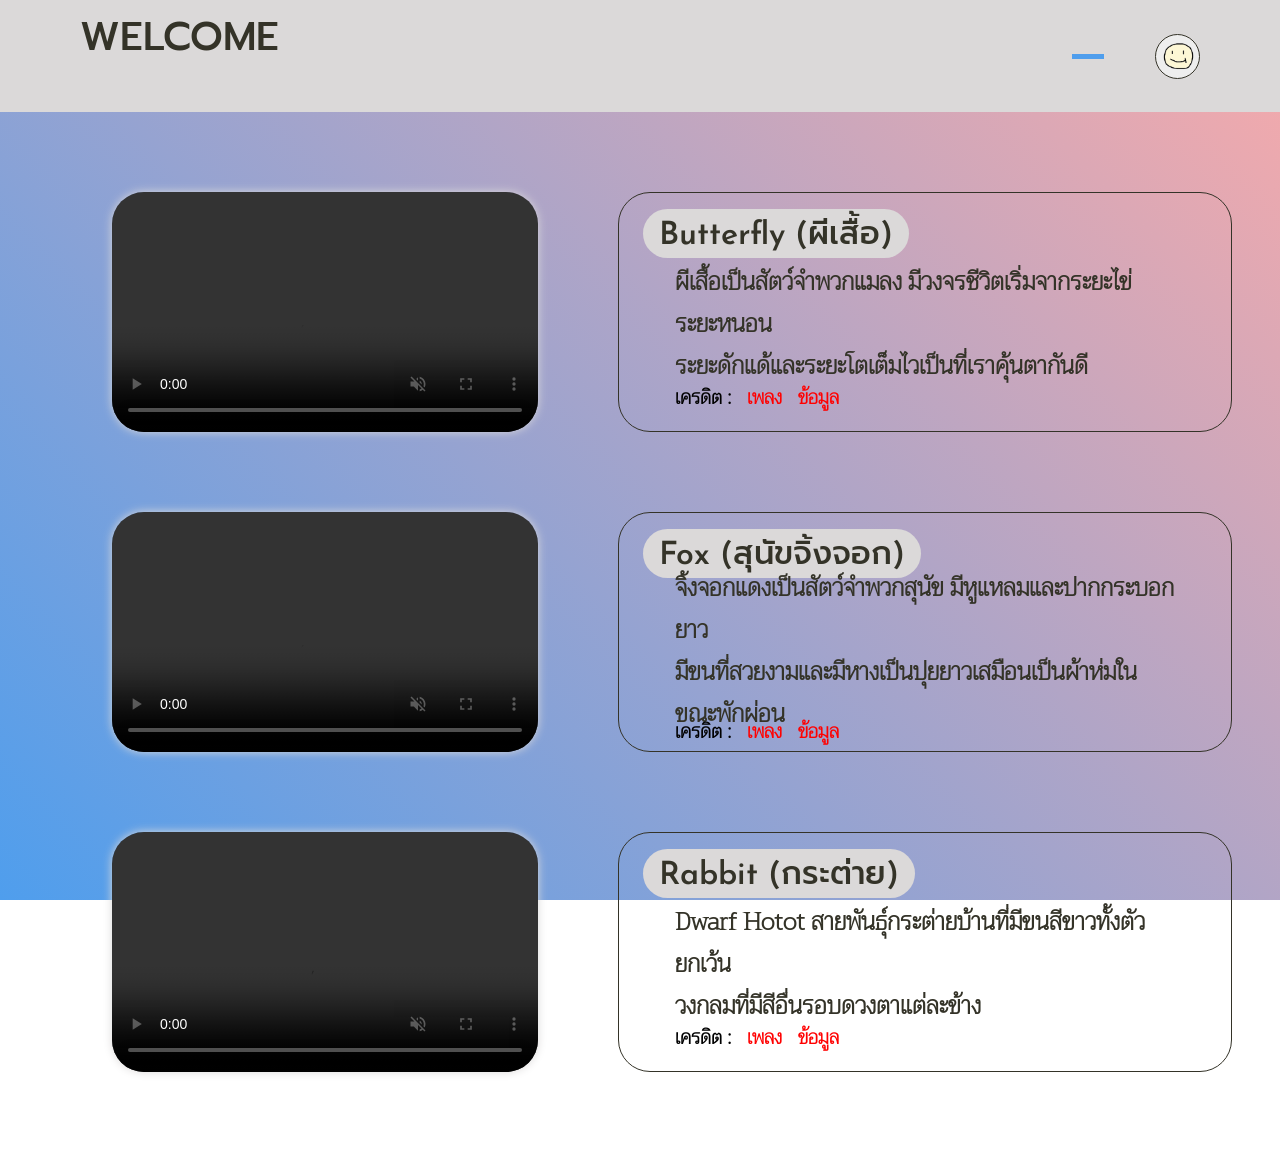
==== open/animation.html @ c4e8a7df "add new" ====
<!DOCTYPE html>
<html lang="eng">

<head>
    <title> KAPRIKORN </title>
    <meta charset="UTF-8">
    <meta http-equiv="X-UA-Compatible" content="IE=edge">
    <meta name="viewport" content="width=device-width, initial-scale=1.0">
    <link rel="stylesheet" href="homepage.css">
    <link rel="stylesheet" href="animation.css">
    <link rel="icon" type="x-icon" href="door.png">
    <link rel='stylesheet' href='https://cdn-uicons.flaticon.com/uicons-regular-rounded/css/uicons-regular-rounded.css'>
    <link rel="stylesheet" href="https://unpkg.com/boxicons@latest/css/boxicons.min.css">
</head>

<body>
    <header>
        
        <div class="logo"><p class="word">Welcome</p><span id="nameLogo"></span></div>
    
        <div class="bx bx-menu" id="menu-icon"></div>
        <ul class="menu">
            <li class="icon"><a href="open.html" ><i class="fi fi-rr-door-closed">
                <p class="word-up" id="word-1">exist</p>
            </i></a></li>
            <li class="icon"><a href="homepage.html"><i class="fi fi-rr-home">
                <p class="word-up" id="word-2">home</p>
            </i></a></li>
            <li class="icon"><a href="animation.html" ><i class="fi fi-rr-play-alt">
                <p class="word-up" id="word-3">animation</p>
                <div class="active"></div>
            </i></a></li>
            <li><a href="contact.html"><div class="proflie">
                <img src="../open/user.png">
                <p class="word-up" id="word-4">contact</p>
            </div></a></li>
        </ul>
    </header>

    <section class="animation" id="animation">
        <div class="cont-video">
            <div class="video-animals" id="animals-1">
                <video id="animal-vdo" src="butterfly.mp4" muted controls></video>
                <div class="word-anim">
                    <div class="name-anim"><p>Butterfly (ผีเสื้อ)</p></div>
                    <div class="info-anim"><h3>ผีเสื้อเป็นสัตว์จำพวกแมลง มีวงจรชีวิตเริ่มจากระยะไข่ ระยะหนอน <br>ระยะดักแด้และระยะโตเต็มไวเป็นที่เราคุ้นตากันดี</h3></div>
                    <h4>เครดิต :<br>
                        <a href="https://youtu.be/lboUNlnKIlY">เพลง</a>
                        <a href="https://web.ku.ac.th/schoolnet/snet4/july8/butrfy.htm">ข้อมูล</a>                     
                    </h4>
                </div>

            
            </div>
            <div class="video-animals" id="animals-2">
                <video id="animal-vdo" src="fox.mp4" muted controls></video>
                <div class="word-anim">
                    <div class="name-anim"><p>Fox (สุนัขจิ้งจอก)</p></div>
                    <div class="info-anim"><h3>จิ้งจอกแดงเป็นสัตว์จำพวกสุนัข มีหูแหลมและปากกระบอกยาว <br>มีขนที่สวยงามและมีหางเป็นปุยยาวเสมือนเป็นผ้าห่มในขณะพักผ่อน</h3></div>
                    <h4>เครดิต :<br>
                        <a href="https://youtu.be/qDfc6lxkip0">เพลง</a>
                        <a href="https://vk-spy.ru/th/laws-and-safety/lisa-osobennosti-stroeniya-mesta-obitaniya-obraz-zhizni-lisa/?fbclid=IwAR0vv1hKYXe4Aw9zSMvrvKIEibYR-7OBnHtssJax7L1QXWon9tPDYq38KkE">ข้อมูล</a>                     
                    </h4>

                </div>        
            </div>
            <div class="video-animals" id="animals-1">
                <video id="animal-vdo" src="rabbit.mp4" muted controls></video>
                <div class="word-anim">
                    <div class="name-anim"><p>Rabbit (กระต่าย)</p></div>
                    <div class="info-anim"><h3>Dwarf Hotot สายพันธุ์กระต่ายบ้านที่มีขนสีขาวทั้งตัวยกเว้น<br>วงกลมที่มีสีอื่นรอบดวงตาแต่ละข้าง </h3></div>
                    <h4>เครดิต :<br>
                        <a href="https://youtu.be/eG_bYp9gV6A">เพลง</a>
                        <a href="https://hmong.in.th/wiki/Dwarf_Hotot?fbclid=IwAR2MSyy5S8MNy60CQLDu7MLPF2x3AyQ65DjnHv16OzlnA2KSX0of8BtfNjk">ข้อมูล</a>                     
                    </h4>

                </div>
                
            </div>
        </div>
    </section>


    <script> 
        const nameJoiner = localStorage.getItem('nameLogo');
        document.getElementById('nameLogo').textContent = nameJoiner;

    </script>
    
    <script>

        let menu_icon = document.querySelector('#menu-icon')
        let menu = document.querySelector(".menu")
        
        menu_icon.onclick = () => {
            menu.classList.toggle('bx-menu');
            menu.classList.toggle('open');

        }
        

    
    </script>
    
    
    

</body>

</html>
---- open/homepage.css ----
@font-face{
    font-family: Amatic;
    src: url(../open/font/AmaticSC-Bold.ttf);
}

@font-face{
    font-family: Josefin ;
    src: url(../open/font/static/JosefinSans-SemiBold.ttf);
}

@font-face{
    font-family: Athiti;
    src: url(../open/font/Athiti/Athiti-Regular.ttf);
}

@font-face{
    font-family: Trirong;
    src: url(../open/font/Trirong/Trirong-ExtraLight.ttf);
}

@font-face{
    font-family: Trirong-eng;
    src: url(../open/font/trirong-eng/Trirong-Regular.ttf);
}

@font-face{
    font-family: PT-sans;
    src: url(../open/font/sans/PTSansNarrow-Regular.ttf);
}

@font-face{
    font-family: Prompt;
    src: url(../open/font/Prompt/Prompt-Medium.ttf);
}

*{
    padding: 0;
    margin: 0;
    box-sizing: border-box;
}

::-webkit-scrollbar{
    display: none;
}  

/**********background**********/

body{
    height: 100%;
    width: 100%;
    background-image: linear-gradient(45deg,#4F9EED, #F8AAAA);
    background-size: cover;
    background-repeat: no-repeat;
    background-attachment: fixed;
    background-position: center;
    position: relative;
}

/******menu bar******/
#menu-icon{
    font-size: 2rem;
    color: #343328;
    cursor: pointer;
    display: none;
}

/*************accessory****************/

.proflie{
    position: relative;
    height: 2.813rem; width: 2.813rem;
    border-radius: 6.25rem;
    background-color: #eee;
    border: 0.063rem solid #343328;

}

.proflie img{
    object-fit: cover;
    width: 100%; height: 100%;
    position: relative;
}

.proflie:hover{
    transform: scale(0.8);
    transition: 2s ease-out;

}

.proflie:hover #word-4{
    transition: 2s ease;
    display: flex;
    position: absolute;
    top: -2.8rem;
    left: -0.5rem;
    font-size: 2rem;
    font-family: Amatic;
}

a{
    text-decoration: none;
}

.icon{
    padding-left: 0.2rem;
    padding-right: 0.2rem;
    border-radius: 5rem;
}


.word-up {
    display: none;
}

.icon:hover #word-1{
    transition: 2s ease;
    display: flex;
    position: absolute;
    top: -2.8rem;
    left: -0.5rem;
    font-size: 2rem;
    font-family: Amatic;
}

.icon:hover #word-2{
    transition: 2s ease;
    display: flex;
    position: absolute;
    top: -2.8rem;
    left: -0.5rem;
    font-size: 2rem;
    font-family: Amatic;
}

.icon:hover #word-3{
    transition: 2s ease;
    display: flex;
    position: absolute;
    top: -2.8rem;
    left: -2.5rem;
    font-size: 2rem;
    font-family: Amatic;
}



.icon:hover{
    transform: scale(0.8);
    transition: 2s ease;
}


/**************menu bar*****************/

header{
    background-color: #DBD9D9;
    display: grid;
    z-index: 2;
    grid-template-columns: 6.25rem 1fr;  
    position: fixed;
    align-items: center;
    text-align: center;
    font-family: Josefin;
    top: 0;
    left: 0;
    right: 0;
    margin: 0;
    margin-bottom: 1rem;
    width: 100%;
    height: 7rem;
    padding: 1rem;
    box-sizing: border-box;
}

/************logo**************/
.logo{
    display: grid;
    position: absolute;
    top: 0;
    left: 5rem;
}
.word{
    position: absolute;
    box-sizing: border-box;
    font-family: Prompt;
    top: 0.4rem;
    font-size: 2.5rem;
    color:#343328;
    text-transform: uppercase;
}

#nameLogo{
    font-family: Athiti, Amatic;
    font-size: 1.2rem;
    padding-left: 1rem;
    padding-right: 1rem;
    padding-top: 0;
    padding-bottom: 0;
    top: 3.8rem;
    position: relative;
    background-color: #F8AAAA;
    border-radius: 5rem;
    color: #343328;
}

/*********menu icon*******/

li{
    list-style: none ;
}

.menu{
    display: flex;
    flex-direction: row;
    grid-gap: 3rem;
    right: 5rem;
    position: absolute;
    justify-content: center;
    align-items: center;    
}

.menu li a{
    color: #343328;
    text-decoration: none;   
}

.menu i{
    font-size: 1.5rem;
    box-sizing: border-box;
    grid-gap: 1rem;
    top: 2rem;
}


/************home*************/
section{
    display: flex;
    position: relative;
    padding: 2rem;
    margin: 0;
    width: 100%;
    align-items: center;
    justify-content: center;
}
.home{
    display: flex;
    flex-direction: column;
    position: absolute;
    margin-top: 6rem;
    margin-left: 0; 
    margin-right: 0;
    padding: 1rem;
    box-sizing: border-box;
}

.head{
    font-family: Josefin;
    font-size: 5rem;
    margin-top: 3.2rem;
    color: #DBD9D9;
    display: flex ;
    text-shadow: 0 0 0.5rem black;
    margin-bottom: 2rem;
}

/*******animal list********/

.contrainer{
    display: flex;
    flex-direction: row;
    grid-gap: 1rem;
}

#f-1:hover{
    transform: scale(0.85);
    box-shadow: 0 0 20px 0 #343328;
    transition: 2s ease;
}


.friend{
    display: grid;
    padding: 2rem 3rem;
    margin: 1rem;
    background-color: #DBD9D9;
    border-radius: 5rem;
    align-items: center;
    text-align: center;
    justify-content: center;
}


img{
    width: 15rem; height: 15rem;
    margin-bottom: 1.3rem;
    box-sizing: border-box;
}


#f-1 h2{
    position: relative;
    margin: 0;
    font-family: PT-sans, Trirong;
    font-size: 1.5rem;
    color: #343328;
    border: 0.15rem solid #343328;
    padding: 0rem;
    border-radius: 3rem;
}

.active{
    display: flex;
    width: 2rem; height: 5px;
    background-color: #4F9EED;
    position: relative;
}

/****************detail********************/
.detail{
    display: flex;
    position: relative;
    top: 7rem; left: 0;
    height: 1000rem;
    width: 100rem;
    background: rgba(0,0,0,0.8);   
}

.detail .cont-detail{
    display: none;

}

.detail .cont-detail.active{
    display: flex;
    flex-direction: column;
    grid-gap:0.5rem;
    position: relative;
    text-align: center;
    align-items: center;
    left:10%; 
    right:10%;
    padding: 3rem;
    margin: 1rem;
    width: 80%; height:90% ; 
    margin: 1rem;
    background: #DBD9D9;
}

/**********video*********/
.img-anim{
    width: 640px; height: 360px;
    position: absolute;
    display: flex;
    top: 3rem;    
}

.img-anim video{
    object-fit: cover;
}

/************* knowlaged********/
.img-info{
    background-color: #4F9EED;
    position: relative;
    top: 24rem;
    padding: 2rem;
    border-radius: 2rem;
    box-sizing: border-box;
}
.img-info h2{
    display: flex;
    color: #343328;
    font-family: Trirong;

}

/*****************responsive*********************/
@media (min-width: 280px) and (max-width: 280px){

    #menu-icon{
        font-size: 3rem;
        display: flex;
        position: relative;
        left: 16rem;
    }
    .logo{
    display: grid;
    position: absolute;
    top: 0;
    left: 2rem;
}

.menu.open{
    right: 2%;
}


.menu{
    display: grid;
    grid-template: column;
    grid-gap: 1.5rem;
    padding: 1rem ;
    top: 7rem;
    right: -200rem;
    position: fixed;
    justify-content: center;
    align-items: center; 
    background-color: #4F9EED;  
    
}


.menu i{
    font-size: 1.5rem;
    box-sizing: border-box;
    grid-gap: 1rem;
    top: 2rem;
}


/************home*************/
section{
    display: flex;
    position: relative;
    padding: 2rem;
    margin: 0;
    width: 100%;
    align-items: center;
    justify-content: center;
}
.home{
    display: flex;
    flex-direction: column;
    position: relative;
    margin-top: 6rem;
    margin-left: 0; 
    margin-right: 0;
    padding: 1rem;
    box-sizing: border-box;
}

.head{
    font-size: 4rem;
    margin-top: 3.2rem;
    left: 1rem;
    position: relative;
}

/*******animal list********/

.contrainer{
    display: flex;
    padding: 1rem;
    position: relative;
    flex-direction: column;
    grid-gap: 1rem;
    left: 0;
}


}


@media (min-width: 360px) and (max-width: 360px){

    #menu-icon{
        font-size: 3rem;
        display: flex;
        position: relative;
        left: 17rem;
    }

.logo{
    display: grid;
    position: absolute;
    top: 0;
    left: 2rem;
}

.menu.open{
    right: 2%;
}


.menu{
    display: grid;
    grid-template: column;
    grid-gap: 1.5rem;
    padding: 1rem ;
    top: 7rem;
    right: -200rem;
    position: fixed;
    justify-content: center;
    align-items: center; 
    background-color: #4F9EED;  
    
}


.menu i{
    font-size: 1.5rem;
    box-sizing: border-box;
    grid-gap: 1rem;
    top: 2rem;
}



/************home*************/
section{
    display: flex;
    position: relative;
    padding: 2rem;
    margin: 0;
    width: 100%;
    align-items: center;
    justify-content: center;
}
.home{
    display: flex;
    flex-direction: column;
    position: absolute;
    margin-top: 6rem;
    margin-left: 0; 
    margin-right: 0;
    padding: 1rem;
    box-sizing: border-box;
}

.head{
    font-size: 4rem;
    margin-top: 3.2rem;
    left: 1rem;
    position: relative;
}

/*******animal list********/

.contrainer{
    display: flex;
    flex-direction: column;
    grid-gap: 1rem;
}
}

@media (min-width: 375px)  and (max-width: 375px){

    .head{
        font-size: 3.5rem;
        margin-top: 3.2rem;
        left: 0.4rem;
        position: relative;
    }

    #menu-icon{
        font-size: 3rem;
        display: flex;
        position: relative;
        left: 18rem;
    }

    .menu.open{
        right: 2%;
    }
    
    
    .menu{
        display: grid;
        grid-template: column;
        grid-gap: 1.5rem;
        padding: 1rem ;
        top: 7rem;
        right: -200rem;
        position: fixed;
        justify-content: center;
        align-items: center; 
        background-color: #4F9EED;  
        
    }
    
    
    .menu i{
        font-size: 1.5rem;
        box-sizing: border-box;
        grid-gap: 1rem;
        top: 2rem;
    }
    
    
    /************home*************/
    section{
        display: flex;
        position: relative;
        padding: 2rem;
        margin: 0;
        width: 100%;
        align-items: center;
        justify-content: center;
    }
    .home{
        display: flex;
        flex-direction: column;
        position: relative;
        margin-top: 6rem;
        margin-left: 0; 
        margin-right: 0;
        padding: 1rem;
        box-sizing: border-box;
    }
    
    .head{
        font-size: 4rem;
        margin-top: 3.2rem;
        left: 1rem;
        position: relative;
    }
    
    /*******animal list********/
    
    .contrainer{
        display: flex;
        padding: 1rem;
        position: relative;
        flex-direction: column;
        grid-gap: 1rem;
        left: 0;
    }
    
}

@media (min-width: 375px) and (max-width: 414px){

    #menu-icon{
        font-size: 3rem;
        display: flex;
        position: relative;
        left: 20rem;
    }

    .menu.open{
        right: 2%;
    }
    
    
    .menu{
        display: grid;
        grid-template: column;
        grid-gap: 1.5rem;
        padding: 1rem ;
        top: 7rem;
        right: -200rem;
        position: fixed;
        justify-content: center;
        align-items: center; 
        background-color: #4F9EED;  
        
    }
    
    
    .menu i{
        font-size: 1.5rem;
        box-sizing: border-box;
        grid-gap: 1rem;
        top: 2rem;
    }
    
    
    /************home*************/
    section{
        display: flex;
        position: relative;
        padding: 2rem;
        margin: 0;
        width: 100%;
        align-items: center;
        justify-content: center;
    }
    .home{
        display: flex;
        flex-direction: column;
        position: relative;
        margin-top: 6rem;
        margin-left: 0; 
        margin-right: 0;
        padding: 1rem;
        box-sizing: border-box;
    }
    
    .head{
        font-size: 4rem;
        margin-top: 3.2rem;
        left: 1rem;
        position: relative;
    }
    
    /*******animal list********/
    
    .contrainer{
        display: flex;
        padding: 1rem;
        position: relative;
        flex-direction: column;
        grid-gap: 1rem;
        left: 0;
    }
    

}

@media (min-width: 768px) and (max-width: 768px){
    #menu-icon{
        font-size: 3rem;
        display: flex;
        position: relative;
        left: 42rem;
    }

    .head{
        font-size: 5rem;
        margin-top: 3.2rem;
        left: 0.4rem;
        position: relative;
    }

    .menu.open{
        right: 2%;
    }
    
    
    .menu{
        display: grid;
        grid-template: column;
        grid-gap: 1.5rem;
        padding: 1rem ;
        top: 7rem;
        right: -200rem;
        position: fixed;
        justify-content: center;
        align-items: center; 
        background-color: #4F9EED;  
        
    }
    
    
    .menu i{
        font-size: 1.5rem;
        box-sizing: border-box;
        grid-gap: 1rem;
        top: 2rem;
    }
    
    
    /************home*************/
    section{
        display: flex;
        position: relative;
        padding: 2rem;
        margin: 0;
        width: 100%;
        align-items: center;
        justify-content: center;
    }
    .home{
        display: flex;
        flex-direction: column;
        position: relative;
        margin-top: 6rem;
        margin-left: 0; 
        margin-right: 0;
        padding: 1rem;
        box-sizing: border-box;
    }
    
    .head{
        font-size: 4rem;
        margin-top: 3.2rem;
        left: 1rem;
        position: relative;
    }
    
    /*******animal list********/
    
    .contrainer{
        display: flex;
        padding: 1rem;
        position: relative;
        flex-direction: column;
        grid-gap: 1rem;
        left: 0;
    }
    
}

@media (min-width: 1024px) and (max-width: 1030px){

    #menu-icon{
        font-size: 3rem;
        display: flex;
        position: relative;
        left: 58rem;
    }

    .menu.open{
        right: 2%;
    }
    
    
    .menu{
        display: grid;
        grid-template: column;
        grid-gap: 1.5rem;
        padding: 1rem ;
        top: 7rem;
        right: -200rem;
        position: fixed;
        justify-content: center;
        align-items: center; 
        background-color: #4F9EED;  
        
    }
    
    
    .menu i{
        font-size: 1.5rem;
        box-sizing: border-box;
        grid-gap: 1rem;
        top: 2rem;
    }
    
    
    /************home*************/
    section{
        display: flex;
        position: relative;
        padding: 2rem;
        margin: 0;
        width: 100%;
        align-items: center;
        justify-content: center;
    }
    .home{
        display: flex;
        flex-direction: column;
        position: relative;
        margin-top: 6rem;
        margin-left: 0; 
        margin-right: 0;
        padding: 1rem;
        box-sizing: border-box;
    }
    
    .head{
        font-size: 4rem;
        margin-top: 3.2rem;
        left: 1rem;
        position: relative;
    }
    
    /*******animal list********/
    
    .contrainer{
        display: flex;
        padding: 1rem;
        position: relative;
        flex-direction: column;
        grid-gap: 1rem;
        left: 0;
    }
    
}
@media (min-width: 1300px) {

    
    #menu-icon{
        font-size: 2rem;
        color: #343328;
        cursor: pointer;
        display: none;
    }
    
    /*************accessory****************/
    
    .proflie{
        position: relative;
        height: 2.813rem; width: 2.813rem;
        border-radius: 6.25rem;
        background-color: #eee;
        border: 0.063rem solid #343328;
    
    }
    
    .proflie img{
        object-fit: cover;
        width: 100%; height: 100%;
        position: relative;
    }
    
    .proflie:hover{
        transform: scale(0.8);
        transition: 2s ease-out;
    
    }
    
    .proflie:hover #word-4{
        transition: 2s ease;
        display: flex;
        position: absolute;
        top: -2.8rem;
        left: -0.5rem;
        font-size: 2rem;
        font-family: Amatic;
    }
    
    a{
        text-decoration: none;
    }
    
    .icon{
        padding-left: 0.2rem;
        padding-right: 0.2rem;
        border-radius: 5rem;
    }
    
    
    .word-up {
        display: none;
    }
    
    .icon:hover #word-1{
        transition: 2s ease;
        display: flex;
        position: absolute;
        top: -2.8rem;
        left: -0.5rem;
        font-size: 2rem;
        font-family: Amatic;
    }
    
    .icon:hover #word-2{
        transition: 2s ease;
        display: flex;
        position: absolute;
        top: -2.8rem;
        left: -0.5rem;
        font-size: 2rem;
        font-family: Amatic;
    }
    
    .icon:hover #word-3{
        transition: 2s ease;
        display: flex;
        position: absolute;
        top: -2.8rem;
        left: -2.5rem;
        font-size: 2rem;
        font-family: Amatic;
    }
    
    
    
    .icon:hover{
        transform: scale(0.8);
        transition: 2s ease;
    }
    
    
    /**************menu bar*****************/
    
    header{
        background-color: #DBD9D9;
        display: grid;
        z-index: 2;
        grid-template-columns: 6.25rem 1fr;  
        position: fixed;
        align-items: center;
        text-align: center;
        font-family: Josefin;
        top: 0;
        left: 0;
        right: 0;
        margin: 0;
        margin-bottom: 1rem;
        width: 100%;
        height: 7rem;
        padding: 1rem;
        box-sizing: border-box;
    }
    
    /************logo**************/
    .logo{
        display: grid;
        position: absolute;
        top: 0;
        left: 5rem;
    }
    .word{
        position: absolute;
        box-sizing: border-box;
        font-family: Prompt;
        top: 0.4rem;
        font-size: 2.5rem;
        color:#343328;
        text-transform: uppercase;
    }
    
    #nameLogo{
        font-family: Athiti, Amatic;
        font-size: 1.2rem;
        padding-left: 1rem;
        padding-right: 1rem;
        padding-top: 0;
        padding-bottom: 0;
        top: 3.8rem;
        position: relative;
        background-color: #F8AAAA;
        border-radius: 5rem;
        color: #343328;
    }
    
    /*********menu icon*******/
    
    li{
        list-style: none ;
    }
    
    .menu{
        display: flex;
        flex-direction: row;
        grid-gap: 3rem;
        right: 5rem;
        position: absolute;
        justify-content: center;
        align-items: center;  
    }
    
    .menu li a{
        color: #343328;
        text-decoration: none;   
    }
    
    .menu i{
        font-size: 1.5rem;
        box-sizing: border-box;
        grid-gap: 1rem;
        top: 2rem;
    }
    
    
    /************home*************/
    section{
        display: flex;
        position: relative;
        padding: 2rem;
        margin: 0;
        width: 100%;
        align-items: center;
        justify-content: center;
    }
    .home{
        display: flex;
        flex-direction: column;
        position: absolute;
        margin-top: 6rem;
        margin-left: 0; 
        margin-right: 0;
        padding: 1rem;
        box-sizing: border-box;
    }
    
    .head{
        font-family: Josefin;
        font-size: 5rem;
        margin-top: 3.2rem;
        color: #DBD9D9;
        display: flex ;
        text-shadow: 0 0 0.5rem black;
        margin-bottom: 2rem;
    }
    
    /*******animal list********/
    
    .contrainer{
        display: flex;
        flex-direction: row;
        grid-gap: 1rem;
    }
    
    #f-1:hover{
        transform: scale(0.85);
        box-shadow: 0 0 20px 0 #343328;
        transition: 2s ease;
    }
    
    
    .friend{
        display: grid;
        padding: 2rem 3rem;
        margin: 1rem;
        background-color: #DBD9D9;
        border-radius: 5rem;
        align-items: center;
        text-align: center;
        justify-content: center;
    }
    
    
    img{
        width: 15rem; height: 15rem;
        margin-bottom: 1.3rem;
        box-sizing: border-box;
    }
    
    
    #f-1 h2{
        position: relative;
        margin: 0;
        font-family: PT-sans, Trirong;
        font-size: 1.5rem;
        color: #343328;
        border: 0.15rem solid #343328;
        padding: 0rem;
        border-radius: 3rem;
    }
    
    .active{
        display: flex;
        width: 2rem; height: 5px;
        background-color: #4F9EED;
        position: relative;
    }
    
    /****************detail********************/
    .detail{
        display: flex;
        position: relative;
        top: 7rem; left: 0;
        height: 1000rem;
        width: 100rem;
        background: rgba(0,0,0,0.8);   
    }
    
    .detail .cont-detail{
        display: none;
    
    }
    
    .detail .cont-detail.active{
        display: flex;
        flex-direction: column;
        grid-gap:0.5rem;
        position: relative;
        text-align: center;
        align-items: center;
        left:10%; 
        right:10%;
        padding: 3rem;
        margin: 1rem;
        width: 80%; height:90% ; 
        margin: 1rem;
        background: #DBD9D9;
    }
    
    /**********video*********/
    .img-anim{
        width: 640px; height: 360px;
        position: absolute;
        display: flex;
        top: 3rem;    
    }
    
    .img-anim video{
        object-fit: cover;
    }
    
    /************* knowlaged********/
    .img-info{
        background-color: #4F9EED;
        position: relative;
        top: 24rem;
        padding: 2rem;
        border-radius: 2rem;
        box-sizing: border-box;
    }
    .img-info h2{
        display: flex;
        color: #343328;
        font-family: Trirong;
    
    }
}
---- open/animation.css ----
@font-face{
    font-family: Amatic;
    src: url(../open/font/AmaticSC-Bold.ttf);
}

@font-face{
    font-family: Josefin ;
    src: url(../open/font/static/JosefinSans-SemiBold.ttf);
}

@font-face{
    font-family: Athiti;
    src: url(../open/font/Athiti/Athiti-Regular.ttf);
}

@font-face{
    font-family: Trirong;
    src: url(../open/font/Trirong/Trirong-ExtraLight.ttf);
}

@font-face{
    font-family: Trirong-eng;
    src: url(../open/font/trirong-eng/Trirong-Regular.ttf);
}

@font-face{
    font-family: PT-sans;
    src: url(../open/font/sans/PTSansNarrow-Regular.ttf);
}

@font-face{
    font-family: Prompt;
    src: url(../open/font/Prompt/Prompt-Medium.ttf);
}



.animation{
    display: flex;
    position: relative;
    width: 100%;
    top: 7rem;
    left: 0;
    right: 0;
    padding: 3rem;
    box-sizing: border-box;
    justify-content: left;
    box-sizing: border-box;
    cursor: url('heartcur.png'),auto;
}

.cont-video{
    display: flex;
    flex-direction: column;
    position: relative;
    grid-gap: 5rem;
    padding: 2rem;
    left: 2rem;
}

/********video**********/

#animal-vdo{
    width: 426px;
    height: 240px;
    box-shadow: 0 0 10px 0 #DBD9D9;
    border-radius: 2rem;

}

#animal-vdo video{
    object-fit: cover;
}

.video-animals{
    display: flex;
    flex-direction: row;
    grid-gap: 5rem;
}

.name-anim p{
    font-family: Josefin, Prompt;
    font-size: 2rem;
    color: #343328;
    background-color: #DBD9D9;
    padding-left: 1rem;
    padding-right: 1rem;
    border-radius: 2rem;
    margin-top: 0.5rem;
    margin-left: 1rem;
    position: absolute;
}



.word-anim{
    border: 0.05rem solid #343328;
    padding: 0.5rem;
    border-radius: 2rem;
    display: grid;
    grid-gap: 0.5rem ;
    cursor: url('pointcur.png'),auto;

}

.word-anim:hover{
    transform: translateY(-1rem) scale(1.2);
    background-color: #DBD9D9;
    transition: 1s ease-out;
}

h3{
   position: relative;
   padding-left: 3rem;
   padding-right: 3rem;
   font-size: 1.5rem;
   font-family: Trirong;
   top: 2.3rem;
   color: #343328;
}

h4{
   display: flex;
   position: relative;
   padding-left: 3rem;
   padding-right: 3rem;
   font-size: 1.2rem;
   font-family: Trirong;
   margin: 0;
   top: 0.4rem;
   grid-gap: 1rem;
}

a{
    color: red;
}


/******butterfly**********/

/******fox**********/

/******rabbit**********/
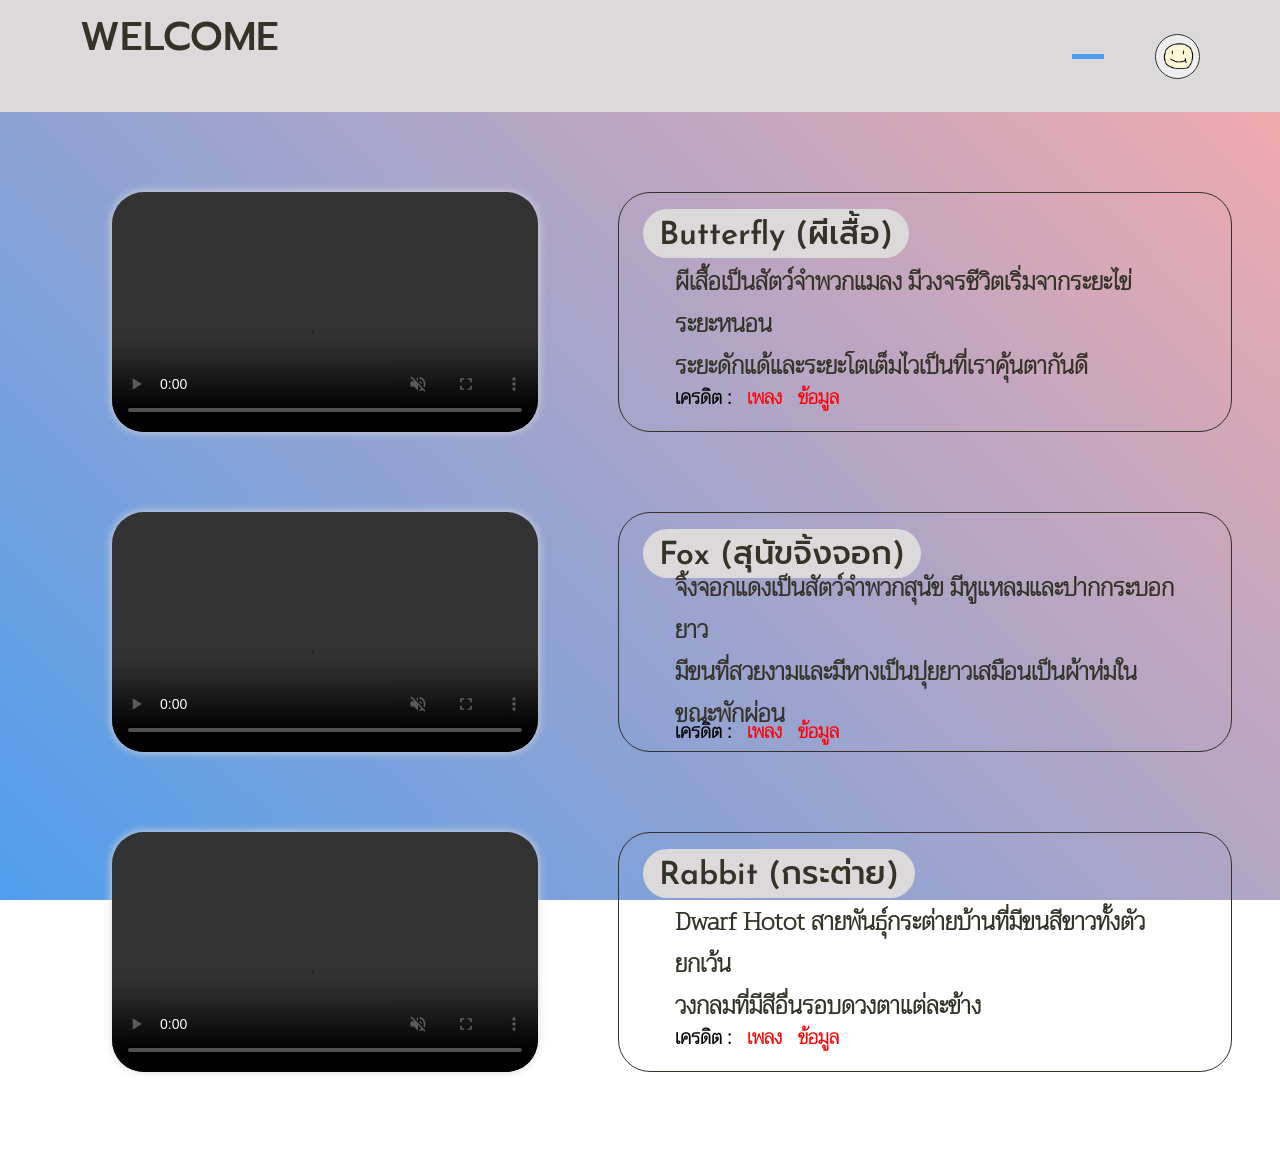
==== commit e5fb2f96: "add" ====
--- a/open/animation.html
+++ b/open/animation.html
@@ -20,7 +20,7 @@
     
         <div class="bx bx-menu" id="menu-icon"></div>
         <ul class="menu">
-            <li class="icon"><a href="open.html" ><i class="fi fi-rr-door-closed">
+            <li class="icon"><a href="index.html" ><i class="fi fi-rr-door-closed">
                 <p class="word-up" id="word-1">exist</p>
             </i></a></li>
             <li class="icon"><a href="homepage.html"><i class="fi fi-rr-home">
